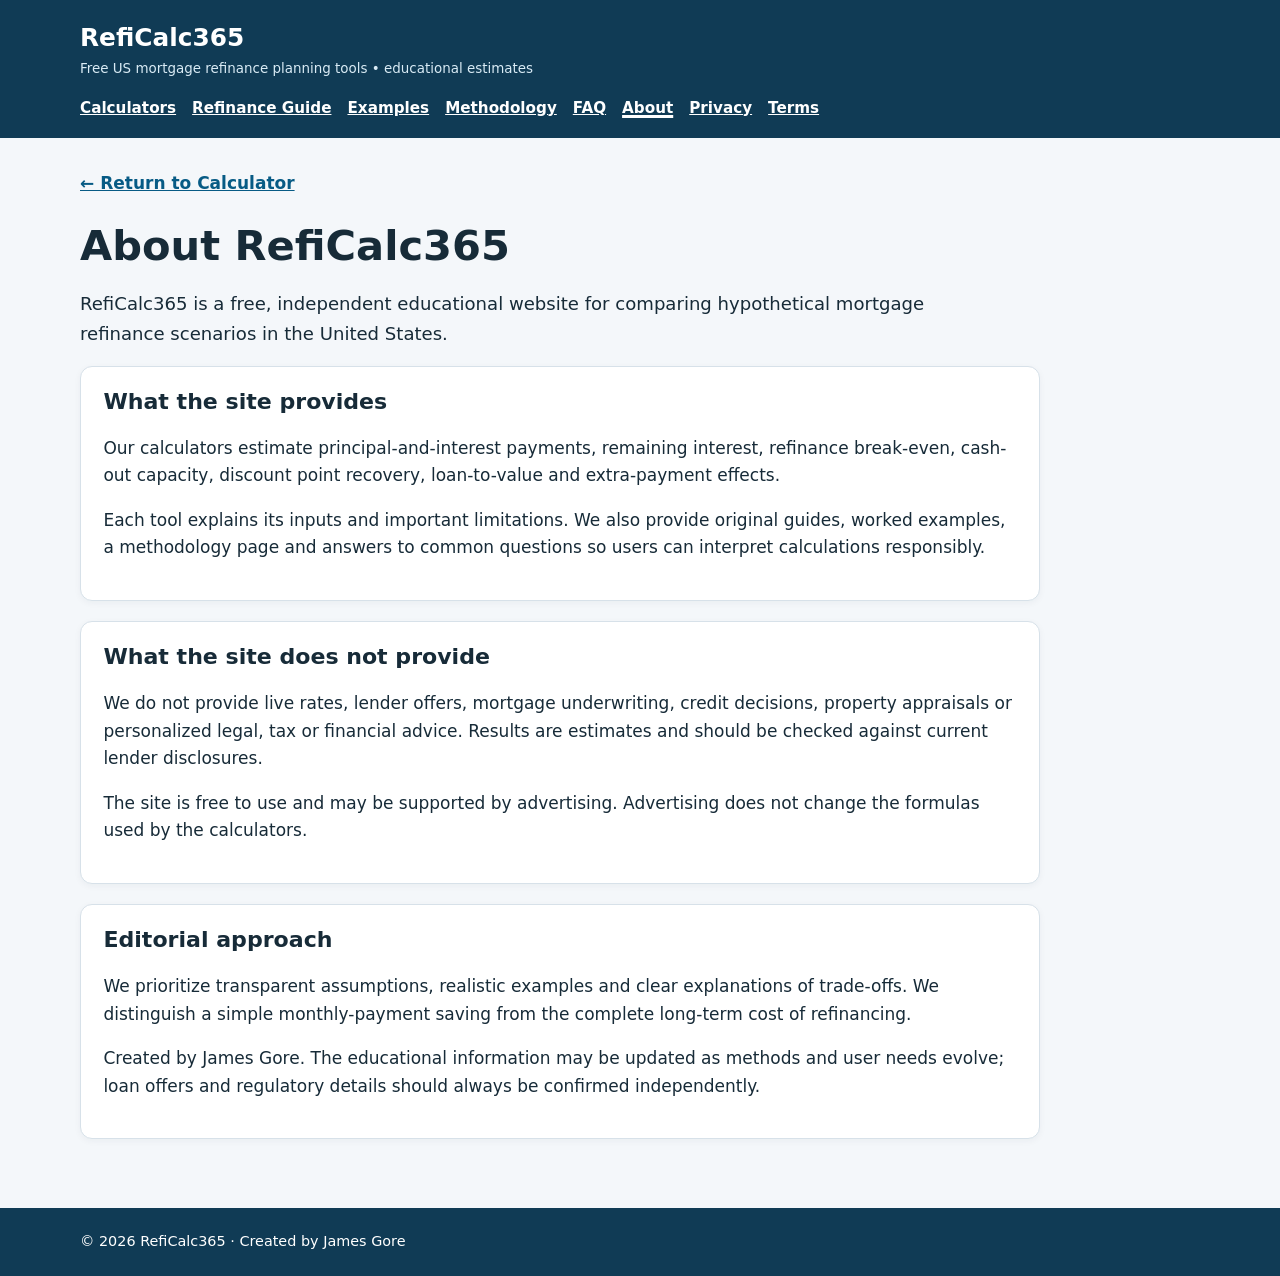
==== about.html @ c952160e "Add files via upload" ====
<!doctype html><html lang="en"><head><meta charset="utf-8"><meta name="viewport" content="width=device-width,initial-scale=1"><meta name="theme-color" content="#103b55"><title>About RefiCalc365 | RefiCalc365</title><meta name="description" content="Learn the purpose, scope and editorial principles of this free mortgage refinance planning resource."><link rel="canonical" href="https://reficalc365.com/about.html"><link rel="stylesheet" href="style.css"><script async src="https://pagead2.googlesyndication.com/pagead/js/adsbygoogle.js?client=ca-pub-5287196493103465" crossorigin="anonymous"></script><script src="script.js" defer></script></head><body><a class="skip" href="#main">Skip to content</a><header><div class="wrap"><div class="brand"><a href="index.html">RefiCalc365</a><small>Free US mortgage refinance planning tools • educational estimates</small></div><nav aria-label="Main navigation"><a href="index.html">Calculators</a><a href="guide.html">Refinance Guide</a><a href="examples.html">Examples</a><a href="methodology.html">Methodology</a><a href="faq.html">FAQ</a><a href="about.html" aria-current="page">About</a><a href="privacy.html">Privacy</a><a href="terms.html">Terms</a></nav></div></header><main id="main" class="wrap"><p class="return"><a href="index.html">← Return to Calculator</a></p><h1>About RefiCalc365</h1><p class="lead">RefiCalc365 is a free, independent educational website for comparing hypothetical mortgage refinance scenarios in the United States.</p><section class="article"><h2>What the site provides</h2><p>Our calculators estimate principal-and-interest payments, remaining interest, refinance break-even, cash-out capacity, discount point recovery, loan-to-value and extra-payment effects.</p><p>Each tool explains its inputs and important limitations. We also provide original guides, worked examples, a methodology page and answers to common questions so users can interpret calculations responsibly.</p></section><section class="article"><h2>What the site does not provide</h2><p>We do not provide live rates, lender offers, mortgage underwriting, credit decisions, property appraisals or personalized legal, tax or financial advice. Results are estimates and should be checked against current lender disclosures.</p><p>The site is free to use and may be supported by advertising. Advertising does not change the formulas used by the calculators.</p></section><section class="article"><h2>Editorial approach</h2><p>We prioritize transparent assumptions, realistic examples and clear explanations of trade-offs. We distinguish a simple monthly-payment saving from the complete long-term cost of refinancing.</p><p>Created by James Gore. The educational information may be updated as methods and user needs evolve; loan offers and regulatory details should always be confirmed independently.</p></section></main><footer><div class="wrap">© <span class="year">2026</span> RefiCalc365 · Created by James Gore</div></footer></body></html>
---- style.css ----
*{box-sizing:border-box}html{scroll-behavior:auto}body{margin:0;font:17px/1.62 system-ui,-apple-system,BlinkMacSystemFont,"Segoe UI",sans-serif;color:#172b38;background:#f4f7fa}a{color:#075b85}a:hover{text-decoration-thickness:2px}header{background:#103b55;color:#fff;padding:1.1rem 0}header a{color:#fff}.wrap{max-width:1160px;margin:auto;padding:0 1.25rem}.brand a{font-size:1.55rem;font-weight:800;text-decoration:none}.brand small{display:block;color:#d9ebf5;font-size:.84rem}nav{display:flex;gap:.5rem 1rem;flex-wrap:wrap;margin-top:1rem}nav a{font-size:.95rem;font-weight:600}nav a[aria-current=page]{text-decoration:underline;text-decoration-thickness:3px}main{padding-top:2rem!important;padding-bottom:3rem!important}h1{font-size:clamp(1.85rem,4vw,2.6rem);line-height:1.2;margin:.2rem 0 1rem}h2{font-size:1.38rem;line-height:1.3}h3{font-size:1.12rem}.lead{font-size:1.13rem;max-width:850px}.notice{padding:1rem 1.2rem;border-left:5px solid #bd7929;background:#fff4e4;border-radius:.4rem;margin:1.5rem 0}.toolgrid{display:grid;grid-template-columns:repeat(auto-fit,minmax(min(100%,460px),1fr));gap:1.3rem;align-items:start}.panel,.article{background:white;border:1px solid #d7e1e9;border-radius:.75rem;padding:1.3rem 1.4rem;margin-bottom:1.3rem;box-shadow:0 2px 7px #0b30410c}.panel h2,.article h2{margin-top:0}.article{max-width:960px}.fields{display:grid;grid-template-columns:repeat(auto-fit,minmax(190px,1fr));gap:.7rem 1rem}label{display:block;font-weight:650;margin:.65rem 0}input{display:block;width:100%;padding:.65rem;border:1px solid #8da3b3;border-radius:.35rem;font:inherit;margin-top:.2rem}button{background:#0a597e;color:#fff;border:0;border-radius:.4rem;font:inherit;font-weight:750;padding:.75rem 1.15rem;cursor:pointer;margin:.7rem 0}button:hover{background:#084562}button:focus-visible,a:focus-visible,input:focus-visible{outline:3px solid #f7ad37;outline-offset:2px}.result{border-radius:.4rem;background:#eaf4fa;padding:.9rem;margin:.7rem 0;min-height:3rem}.result:empty{display:none}.hint{font-size:.89rem;color:#4b6170}.scroll{overflow:auto}table{width:100%;border-collapse:collapse;font-size:.86rem}th,td{text-align:right;padding:.45rem;border-bottom:1px solid #d9e4eb;white-space:nowrap}th:first-child,td:first-child{text-align:left}.bars{display:flex;flex-direction:column;gap:.6rem}.barrow{display:flex;gap:.6rem;align-items:center}.barrow span{width:95px;flex-shrink:0;font-size:.85rem}.barrow div{height:22px;background:#1683ae;border-radius:4px;min-width:2px}.barrow:nth-child(2) div{background:#d68a32}.barrow b{font-size:.82rem;white-space:nowrap}.return{margin:0 0 1.5rem;font-weight:750}footer{background:#103b55;color:white;padding:1.4rem 0;font-size:.9rem}.skip{position:absolute;left:-10000px}.skip:focus{left:10px;top:10px;background:#fff;padding:.5rem;z-index:5}@media(max-width:600px){.wrap{padding:0 .9rem}.panel,.article{padding:1rem}.barrow span{width:60px}}
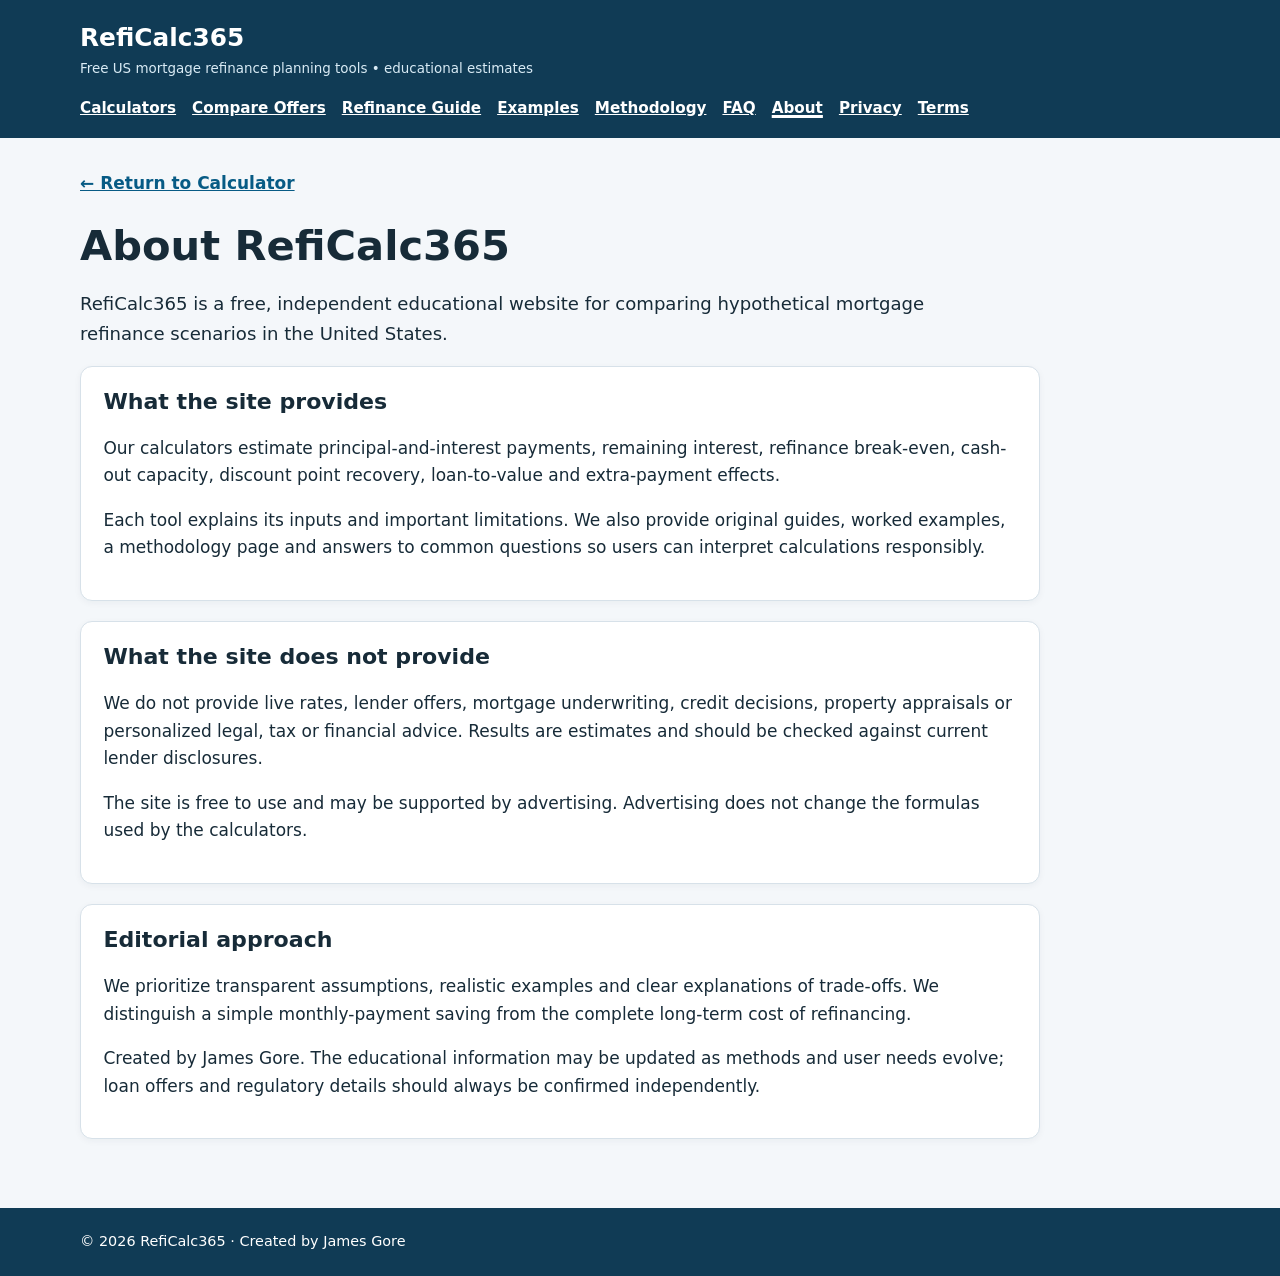
==== commit cbe12135: "Add files via upload" ====
--- a/about.html
+++ b/about.html
@@ -1 +1 @@
-<!doctype html><html lang="en"><head><meta charset="utf-8"><meta name="viewport" content="width=device-width,initial-scale=1"><meta name="theme-color" content="#103b55"><title>About RefiCalc365 | RefiCalc365</title><meta name="description" content="Learn the purpose, scope and editorial principles of this free mortgage refinance planning resource."><link rel="canonical" href="https://reficalc365.com/about.html"><link rel="stylesheet" href="style.css"><script async src="https://pagead2.googlesyndication.com/pagead/js/adsbygoogle.js?client=ca-pub-5287196493103465" crossorigin="anonymous"></script><script src="script.js" defer></script></head><body><a class="skip" href="#main">Skip to content</a><header><div class="wrap"><div class="brand"><a href="index.html">RefiCalc365</a><small>Free US mortgage refinance planning tools • educational estimates</small></div><nav aria-label="Main navigation"><a href="index.html">Calculators</a><a href="guide.html">Refinance Guide</a><a href="examples.html">Examples</a><a href="methodology.html">Methodology</a><a href="faq.html">FAQ</a><a href="about.html" aria-current="page">About</a><a href="privacy.html">Privacy</a><a href="terms.html">Terms</a></nav></div></header><main id="main" class="wrap"><p class="return"><a href="index.html">← Return to Calculator</a></p><h1>About RefiCalc365</h1><p class="lead">RefiCalc365 is a free, independent educational website for comparing hypothetical mortgage refinance scenarios in the United States.</p><section class="article"><h2>What the site provides</h2><p>Our calculators estimate principal-and-interest payments, remaining interest, refinance break-even, cash-out capacity, discount point recovery, loan-to-value and extra-payment effects.</p><p>Each tool explains its inputs and important limitations. We also provide original guides, worked examples, a methodology page and answers to common questions so users can interpret calculations responsibly.</p></section><section class="article"><h2>What the site does not provide</h2><p>We do not provide live rates, lender offers, mortgage underwriting, credit decisions, property appraisals or personalized legal, tax or financial advice. Results are estimates and should be checked against current lender disclosures.</p><p>The site is free to use and may be supported by advertising. Advertising does not change the formulas used by the calculators.</p></section><section class="article"><h2>Editorial approach</h2><p>We prioritize transparent assumptions, realistic examples and clear explanations of trade-offs. We distinguish a simple monthly-payment saving from the complete long-term cost of refinancing.</p><p>Created by James Gore. The educational information may be updated as methods and user needs evolve; loan offers and regulatory details should always be confirmed independently.</p></section></main><footer><div class="wrap">© <span class="year">2026</span> RefiCalc365 · Created by James Gore</div></footer></body></html>+<!doctype html><html lang="en"><head><meta charset="utf-8"><meta name="viewport" content="width=device-width,initial-scale=1"><meta name="theme-color" content="#103b55"><title>About RefiCalc365 | RefiCalc365</title><meta name="description" content="Learn the purpose, scope and editorial principles of this free mortgage refinance planning resource."><link rel="canonical" href="https://reficalc365.com/about.html"><link rel="stylesheet" href="style.css"><script async src="https://pagead2.googlesyndication.com/pagead/js/adsbygoogle.js?client=ca-pub-5287196493103465" crossorigin="anonymous"></script><script src="script.js" defer></script></head><body><a class="skip" href="#main">Skip to content</a><header><div class="wrap"><div class="brand"><a href="index.html">RefiCalc365</a><small>Free US mortgage refinance planning tools • educational estimates</small></div><nav aria-label="Main navigation"><a href="index.html">Calculators</a><a href="offers.html">Compare Offers</a><a href="guide.html">Refinance Guide</a><a href="examples.html">Examples</a><a href="methodology.html">Methodology</a><a href="faq.html">FAQ</a><a href="about.html" aria-current="page">About</a><a href="privacy.html">Privacy</a><a href="terms.html">Terms</a></nav></div></header><main id="main" class="wrap"><p class="return"><a href="index.html">← Return to Calculator</a></p><h1>About RefiCalc365</h1><p class="lead">RefiCalc365 is a free, independent educational website for comparing hypothetical mortgage refinance scenarios in the United States.</p><section class="article"><h2>What the site provides</h2><p>Our calculators estimate principal-and-interest payments, remaining interest, refinance break-even, cash-out capacity, discount point recovery, loan-to-value and extra-payment effects.</p><p>Each tool explains its inputs and important limitations. We also provide original guides, worked examples, a methodology page and answers to common questions so users can interpret calculations responsibly.</p></section><section class="article"><h2>What the site does not provide</h2><p>We do not provide live rates, lender offers, mortgage underwriting, credit decisions, property appraisals or personalized legal, tax or financial advice. Results are estimates and should be checked against current lender disclosures.</p><p>The site is free to use and may be supported by advertising. Advertising does not change the formulas used by the calculators.</p></section><section class="article"><h2>Editorial approach</h2><p>We prioritize transparent assumptions, realistic examples and clear explanations of trade-offs. We distinguish a simple monthly-payment saving from the complete long-term cost of refinancing.</p><p>Created by James Gore. The educational information may be updated as methods and user needs evolve; loan offers and regulatory details should always be confirmed independently.</p></section></main><footer><div class="wrap">© <span class="year">2026</span> RefiCalc365 · Created by James Gore</div></footer></body></html>
--- a/style.css
+++ b/style.css
@@ -1 +1,2 @@
-*{box-sizing:border-box}html{scroll-behavior:auto}body{margin:0;font:17px/1.62 system-ui,-apple-system,BlinkMacSystemFont,"Segoe UI",sans-serif;color:#172b38;background:#f4f7fa}a{color:#075b85}a:hover{text-decoration-thickness:2px}header{background:#103b55;color:#fff;padding:1.1rem 0}header a{color:#fff}.wrap{max-width:1160px;margin:auto;padding:0 1.25rem}.brand a{font-size:1.55rem;font-weight:800;text-decoration:none}.brand small{display:block;color:#d9ebf5;font-size:.84rem}nav{display:flex;gap:.5rem 1rem;flex-wrap:wrap;margin-top:1rem}nav a{font-size:.95rem;font-weight:600}nav a[aria-current=page]{text-decoration:underline;text-decoration-thickness:3px}main{padding-top:2rem!important;padding-bottom:3rem!important}h1{font-size:clamp(1.85rem,4vw,2.6rem);line-height:1.2;margin:.2rem 0 1rem}h2{font-size:1.38rem;line-height:1.3}h3{font-size:1.12rem}.lead{font-size:1.13rem;max-width:850px}.notice{padding:1rem 1.2rem;border-left:5px solid #bd7929;background:#fff4e4;border-radius:.4rem;margin:1.5rem 0}.toolgrid{display:grid;grid-template-columns:repeat(auto-fit,minmax(min(100%,460px),1fr));gap:1.3rem;align-items:start}.panel,.article{background:white;border:1px solid #d7e1e9;border-radius:.75rem;padding:1.3rem 1.4rem;margin-bottom:1.3rem;box-shadow:0 2px 7px #0b30410c}.panel h2,.article h2{margin-top:0}.article{max-width:960px}.fields{display:grid;grid-template-columns:repeat(auto-fit,minmax(190px,1fr));gap:.7rem 1rem}label{display:block;font-weight:650;margin:.65rem 0}input{display:block;width:100%;padding:.65rem;border:1px solid #8da3b3;border-radius:.35rem;font:inherit;margin-top:.2rem}button{background:#0a597e;color:#fff;border:0;border-radius:.4rem;font:inherit;font-weight:750;padding:.75rem 1.15rem;cursor:pointer;margin:.7rem 0}button:hover{background:#084562}button:focus-visible,a:focus-visible,input:focus-visible{outline:3px solid #f7ad37;outline-offset:2px}.result{border-radius:.4rem;background:#eaf4fa;padding:.9rem;margin:.7rem 0;min-height:3rem}.result:empty{display:none}.hint{font-size:.89rem;color:#4b6170}.scroll{overflow:auto}table{width:100%;border-collapse:collapse;font-size:.86rem}th,td{text-align:right;padding:.45rem;border-bottom:1px solid #d9e4eb;white-space:nowrap}th:first-child,td:first-child{text-align:left}.bars{display:flex;flex-direction:column;gap:.6rem}.barrow{display:flex;gap:.6rem;align-items:center}.barrow span{width:95px;flex-shrink:0;font-size:.85rem}.barrow div{height:22px;background:#1683ae;border-radius:4px;min-width:2px}.barrow:nth-child(2) div{background:#d68a32}.barrow b{font-size:.82rem;white-space:nowrap}.return{margin:0 0 1.5rem;font-weight:750}footer{background:#103b55;color:white;padding:1.4rem 0;font-size:.9rem}.skip{position:absolute;left:-10000px}.skip:focus{left:10px;top:10px;background:#fff;padding:.5rem;z-index:5}@media(max-width:600px){.wrap{padding:0 .9rem}.panel,.article{padding:1rem}.barrow span{width:60px}}+*{box-sizing:border-box}html{scroll-behavior:auto}body{margin:0;font:17px/1.62 system-ui,-apple-system,BlinkMacSystemFont,"Segoe UI",sans-serif;color:#172b38;background:#f4f7fa}a{color:#075b85}a:hover{text-decoration-thickness:2px}header{background:#103b55;color:#fff;padding:1.1rem 0}header a{color:#fff}.wrap{max-width:1160px;margin:auto;padding:0 1.25rem}.brand a{font-size:1.55rem;font-weight:800;text-decoration:none}.brand small{display:block;color:#d9ebf5;font-size:.84rem}nav{display:flex;gap:.5rem 1rem;flex-wrap:wrap;margin-top:1rem}nav a{font-size:.95rem;font-weight:600}nav a[aria-current=page]{text-decoration:underline;text-decoration-thickness:3px}main{padding-top:2rem!important;padding-bottom:3rem!important}h1{font-size:clamp(1.85rem,4vw,2.6rem);line-height:1.2;margin:.2rem 0 1rem}h2{font-size:1.38rem;line-height:1.3}h3{font-size:1.12rem}.lead{font-size:1.13rem;max-width:850px}.notice{padding:1rem 1.2rem;border-left:5px solid #bd7929;background:#fff4e4;border-radius:.4rem;margin:1.5rem 0}.toolgrid{display:grid;grid-template-columns:repeat(auto-fit,minmax(min(100%,460px),1fr));gap:1.3rem;align-items:start}.panel,.article{background:white;border:1px solid #d7e1e9;border-radius:.75rem;padding:1.3rem 1.4rem;margin-bottom:1.3rem;box-shadow:0 2px 7px #0b30410c}.panel h2,.article h2{margin-top:0}.article{max-width:960px}.fields{display:grid;grid-template-columns:repeat(auto-fit,minmax(190px,1fr));gap:.7rem 1rem}label{display:block;font-weight:650;margin:.65rem 0}input{display:block;width:100%;padding:.65rem;border:1px solid #8da3b3;border-radius:.35rem;font:inherit;margin-top:.2rem}button{background:#0a597e;color:#fff;border:0;border-radius:.4rem;font:inherit;font-weight:750;padding:.75rem 1.15rem;cursor:pointer;margin:.7rem 0}button:hover{background:#084562}button:focus-visible,a:focus-visible,input:focus-visible{outline:3px solid #f7ad37;outline-offset:2px}.result{border-radius:.4rem;background:#eaf4fa;padding:.9rem;margin:.7rem 0;min-height:3rem}.result:empty{display:none}.hint{font-size:.89rem;color:#4b6170}.scroll{overflow:auto}table{width:100%;border-collapse:collapse;font-size:.86rem}th,td{text-align:right;padding:.45rem;border-bottom:1px solid #d9e4eb;white-space:nowrap}th:first-child,td:first-child{text-align:left}.bars{display:flex;flex-direction:column;gap:.6rem}.barrow{display:flex;gap:.6rem;align-items:center}.barrow span{width:95px;flex-shrink:0;font-size:.85rem}.barrow div{height:22px;background:#1683ae;border-radius:4px;min-width:2px}.barrow:nth-child(2) div{background:#d68a32}.barrow b{font-size:.82rem;white-space:nowrap}.return{margin:0 0 1.5rem;font-weight:750}footer{background:#103b55;color:white;padding:1.4rem 0;font-size:.9rem}.skip{position:absolute;left:-10000px}.skip:focus{left:10px;top:10px;background:#fff;padding:.5rem;z-index:5}@media(max-width:600px){.wrap{padding:0 .9rem}.panel,.article{padding:1rem}.barrow span{width:60px}}
+#offerTable th:first-child{text-align:left}#offerTable td{min-width:125px}#offerResult{font-weight:650}button:disabled{opacity:.55;cursor:not-allowed}
